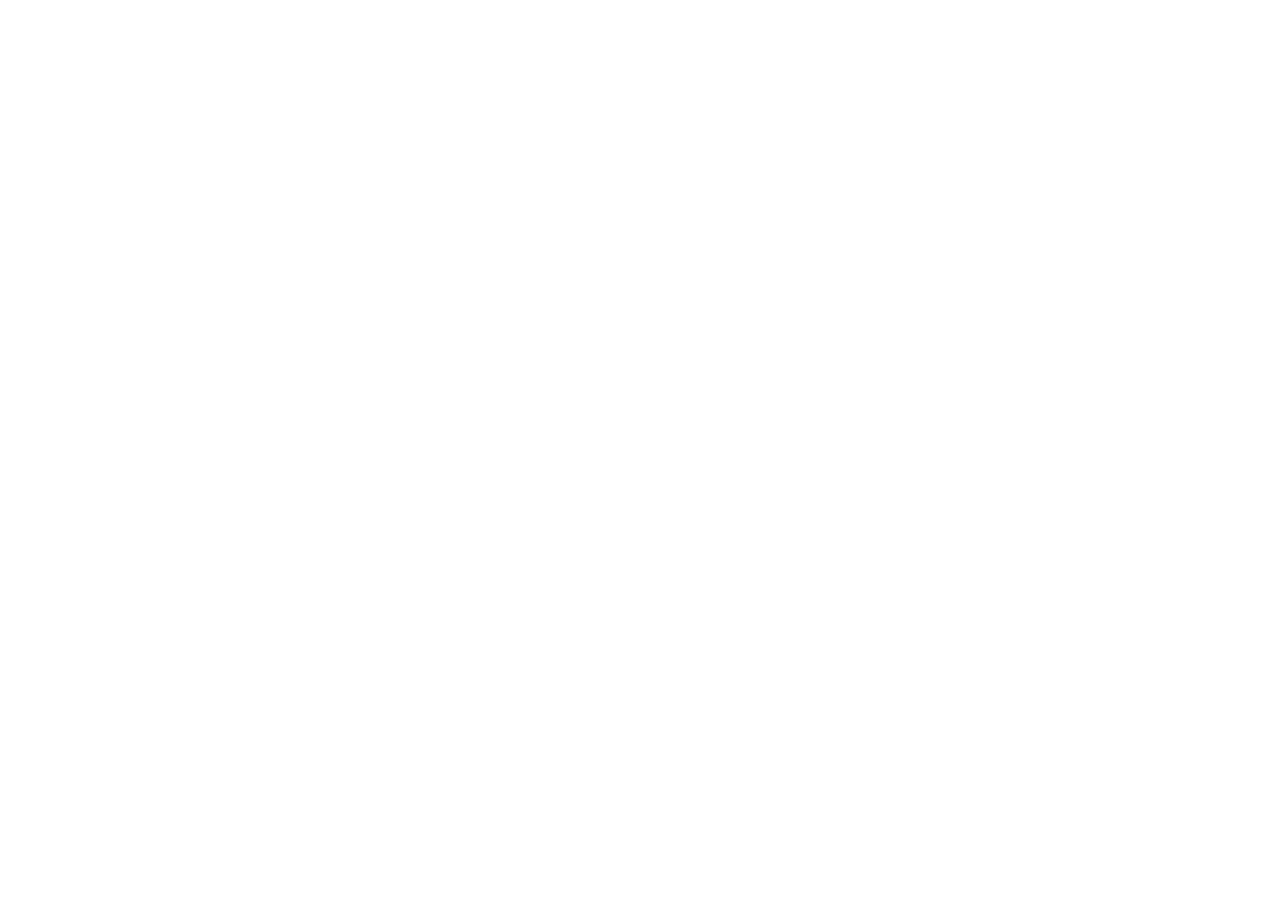
==== index.html @ b6dc8a2c "Added Child Stylesheet and Footer branding to each page" ====
<!DOCTYPE html>
<html lang="en">
  <head>
    <meta charset="UTF-8" />
    <meta http-equiv="X-UA-Compatible" content="IE=edge" />
    <meta name="viewport" content="width=device-width, initial-scale=1.0" />
    <title>
      50 Days of HTML, CSS and JavaScript - Daily projects by Manoj Tyagi
    </title>
  </head>
  <body></body>
</html>
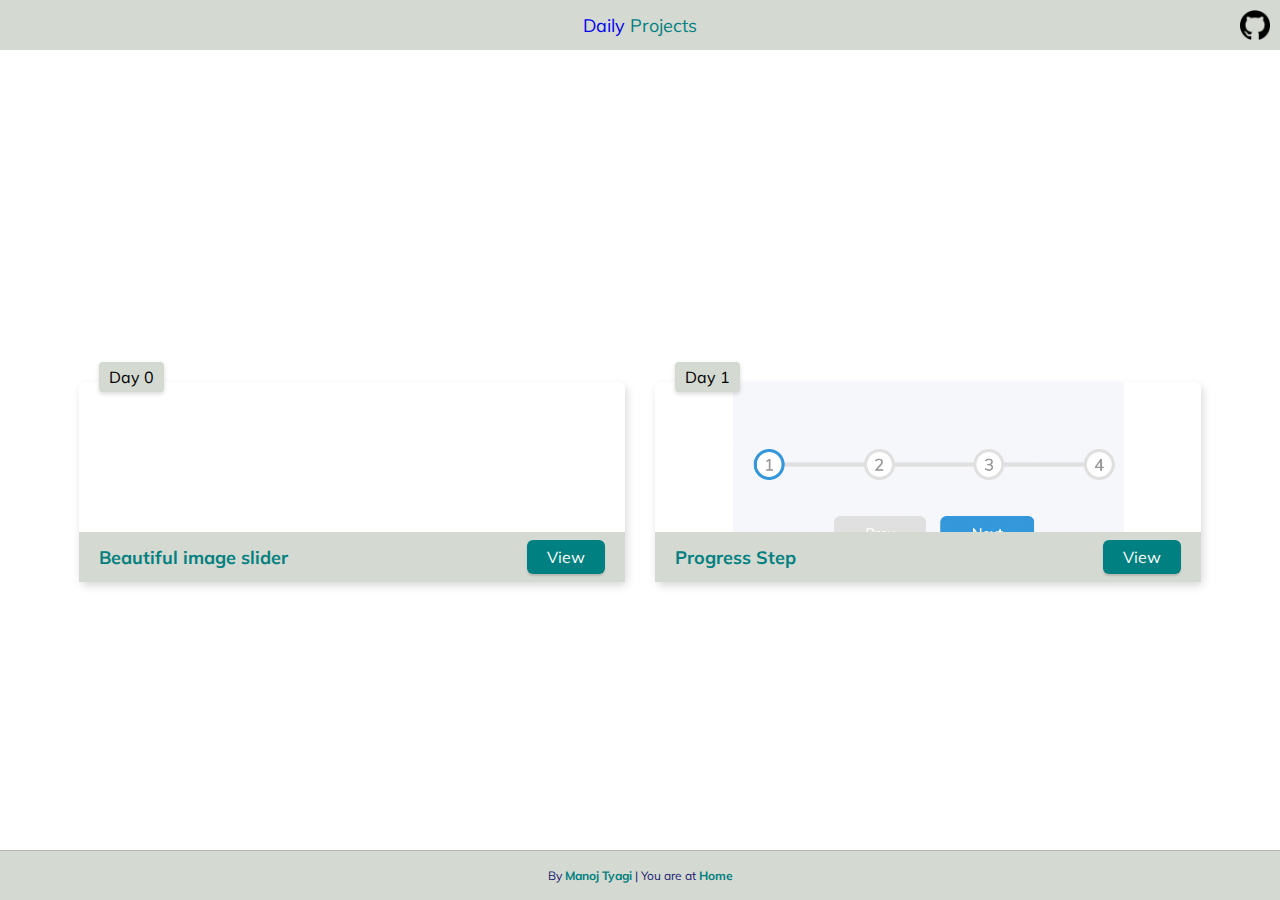
==== commit 41240c0c: "Customized home page that contains all the daily projects" ====
--- a/index.html
+++ b/index.html
@@ -7,6 +7,57 @@
     <title>
       50 Days of HTML, CSS and JavaScript - Daily projects by Manoj Tyagi
     </title>
+    <link rel="stylesheet" href="style.css" />
+    <link rel="stylesheet" href="child.css" />
   </head>
-  <body></body>
+  <body>
+    <!-- Top Navigation -->
+    <div class="navigation">
+      <a href="/" class="brand-title">Daily <span>Projects</span></a>
+
+      <a
+        class="github"
+        href="https://github.com/thewolfcommander/Daily-Projects-JS"
+        target="_blank"
+      >
+        <img src="./githubLogo.png" alt="GitHub" />
+      </a>
+    </div>
+
+    <!-- Main Container -->
+    <div class="container">
+      <!-- These will be the daily cards -->
+      <div class="cards">
+        <!-- Card 1 - day 0 -->
+        <div class="card" id="day0">
+          <span class="card__label">Day 0</span>
+          <div class="card__footer">
+            <h2 class="card__title">Beautiful image slider</h2>
+            <a class="card__btn" target="_blank" href="./day0/">View</a>
+          </div>
+        </div>
+
+        <!-- Card 2 - Day 1 -->
+        <div class="card" id="day1">
+          <span class="card__label">Day 1</span>
+          <div class="card__footer">
+            <h2 class="card__title">Progress Step</h2>
+            <a class="card__btn" target="_blank" href="./day1/">View</a>
+          </div>
+        </div>
+      </div>
+    </div>
+
+    <!-- Footer  -->
+    <div class="footer">
+      <p class="footer-text">
+        By
+        <a href="https://iammanojtyagi.vercel.app" class="footer-link"
+          >Manoj Tyagi</a
+        >
+        | You are at <a href="/" class="footer-link">Home</a>
+      </p>
+    </div>
+    <script src="main.js"></script>
+  </body>
 </html>
--- a/style.css
+++ b/style.css
@@ -0,0 +1,98 @@
+@import url("https://fonts.googleapis.com/css2?family=Muli&display=swap");
+
+* {
+  box-sizing: border-box;
+  margin: 0;
+  padding: 0;
+}
+
+body {
+  font-family: "Muli", sans-serif;
+  display: flex;
+  align-items: center;
+  justify-content: center;
+  height: 100vh;
+  overflow: hidden;
+}
+
+.container {
+  width: 90vw;
+  margin-top: 5vw;
+}
+
+.cards {
+  display: flex;
+  justify-content: space-evenly;
+  align-items: center;
+}
+
+.card {
+  flex: 1;
+  height: 200px;
+  position: relative;
+  margin: 10px 15px;
+  background-color: #fff;
+  /* border: 1px solid #999; */
+  box-shadow: 2px 4px 8px rgba(0, 0, 0, 0.15);
+  border-radius: 6px;
+}
+
+#day0 {
+  background-image: url("./assets/day0Thumbnail.png");
+  background-position: center;
+  background-size: contain;
+  background-repeat: no-repeat;
+}
+
+#day1 {
+  background-image: url("./assets/day1Thumbnail.png");
+  background-size: contain;
+  background-position: center;
+  background-repeat: no-repeat;
+}
+
+.card__label {
+  position: absolute;
+  top: -20px;
+  left: 20px;
+  background-color: #d4d9d1;
+  padding: 5px 10px;
+  border-radius: 4px;
+  box-shadow: 0 2px 4px rgba(0, 0, 0, 0.15);
+}
+
+.card__footer {
+  position: absolute;
+  bottom: 0;
+  width: 100%;
+  height: 50px;
+  display: flex;
+  align-items: center;
+  justify-content: space-between;
+  padding: 0 20px;
+  background-color: #d4d9d1;
+}
+
+.card__title {
+  font-size: 18px;
+  font-weight: bolder;
+  color: teal;
+}
+
+.card__btn {
+  padding: 7px 20px;
+  background-color: teal;
+  color: #fff;
+  border-radius: 6px;
+  box-shadow: 0 2px 2px rgba(0, 0, 0, 0.15);
+  cursor: pointer;
+  text-decoration: none;
+}
+
+.card__btn:hover {
+  opacity: 0.9;
+}
+
+.card__btn:active {
+  transform: scale(0.98);
+}
--- a/child.css
+++ b/child.css
@@ -0,0 +1,61 @@
+/* Styling for top navigation for every page */
+
+.navigation {
+  position: fixed;
+  top: 0px;
+  width: 100vw;
+  display: flex;
+  justify-content: center;
+  align-items: center;
+  background: #d4d9d1;
+  height: 50px;
+  z-index: 1;
+  border-bottom-left-radius: 1px solid rgba(0, 0, 0, 0.15);
+}
+
+.brand-title {
+  font-size: 18px;
+  text-decoration: none;
+  cursor: pointer;
+}
+
+.brand-title > span {
+  color: teal;
+}
+
+.navigation .github {
+  position: fixed;
+  right: 10px;
+  top: 10px;
+  cursor: pointer;
+}
+
+.navigation .github img {
+  width: 30px;
+}
+
+/* Styling for footer for every page */
+
+.footer {
+  position: fixed;
+  bottom: 0px;
+  width: 100vw;
+  display: flex;
+  justify-content: center;
+  align-items: center;
+  background: #d4d9d1;
+  height: 50px;
+  z-index: 1;
+  border-top: 1px solid rgba(0, 0, 0, 0.15);
+}
+
+.footer-text {
+  font-size: 12px;
+  color: midnightblue;
+}
+
+.footer-link {
+  text-decoration: none;
+  font-weight: bolder;
+  color: teal;
+}
